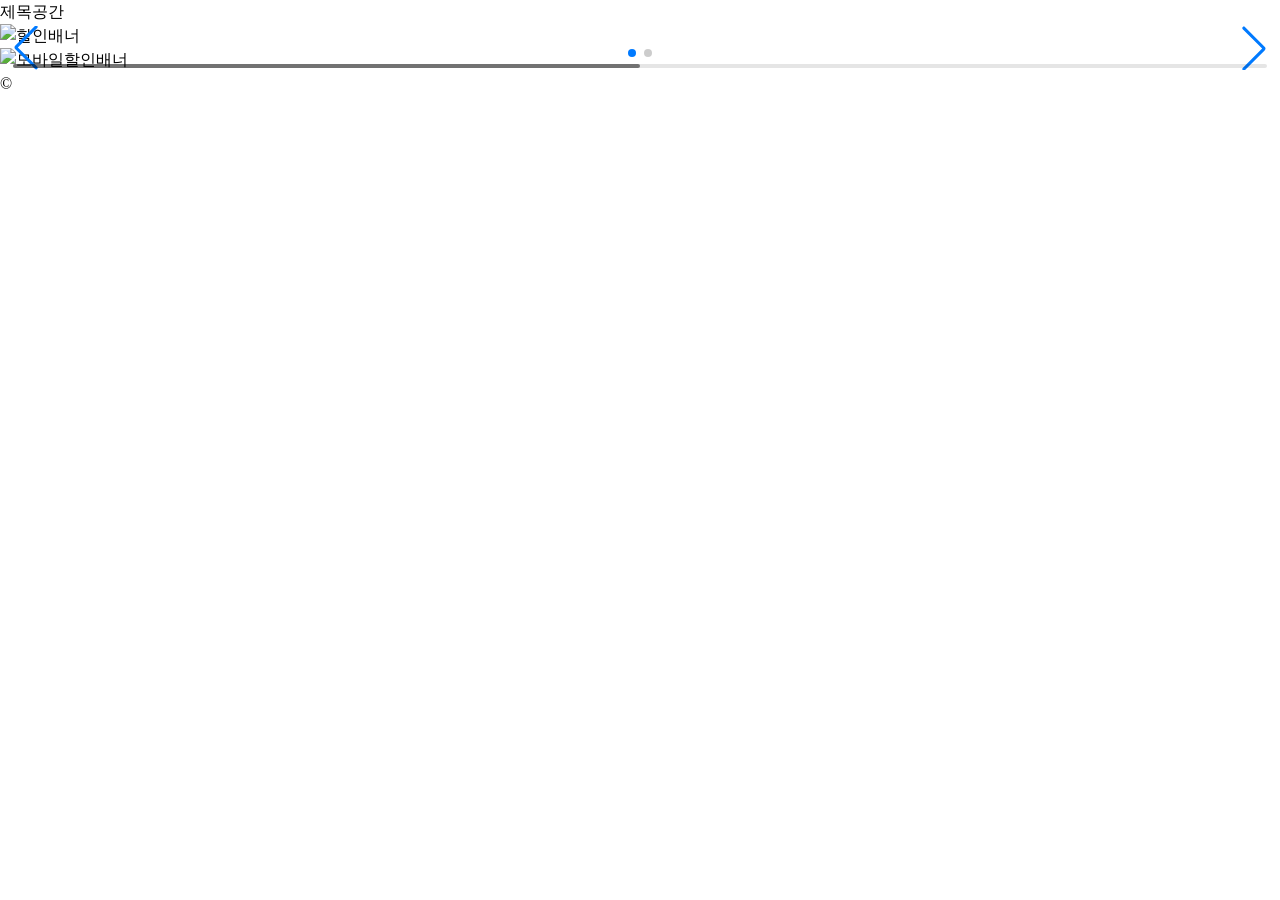
==== kyochon/index.html @ 170788c6 "Add files via upload" ====
<!DOCTYPE html>
<html lang="en">
<head>
    <meta charset="UTF-8">
    <meta name="viewport" content="width=device-width, initial-scale=1.0">
    <title>교촌치킨리뉴얼포트폴리오</title>
    <link rel="stylesheet" href="../css/default.css">
    <link rel="stylesheet" href="../npm/swiper/swiper-bundle.min.css">
    <link rel="stylesheet" href="../font/css/pretendardvariable.css">
    <link rel="stylesheet" href="css/main.css">  
    <script src="../npm/swiper/swiper-bundle.min.js"></script>  
</head>
<body>
    <div id="wrap">
        <header>제목공간</header>
        <main>
            <div class="hero-sec">
                <!-- Slider main container -->
                <div class="swiper visual">
                    <!-- Additional required wrapper -->
                    <div class="swiper-wrapper">
                        <!-- Slides -->
                        <div class="swiper-slide">
                            <img src="img/visual01.png" alt="할인배너" class="pc">
                            <img src="img/m_visual01.png" alt="모바일할인배너" class="mo">
                        </div>
                        <div class="swiper-slide">
                            <img src="img/visual02.png" alt="달콤고구마" class="pc">
                            <img src="img/m_visual02.png" alt="모바일달콤고구마" class="mo">
                        </div>
                    </div>
                    <!-- If we need pagination -->
                    <div class="swiper-pagination"></div>

                    <!-- If we need navigation buttons -->
                    <div class="swiper-button-prev"></div>
                    <div class="swiper-button-next"></div>

                    <!-- If we need scrollbar -->
                    <div class="swiper-scrollbar"></div>
                </div>
            </div>
        </main>
        <footer>&copy;</footer>
    </div>
    <script>
        const swiperHero = new Swiper('.hero-sec > .swiper', {
            // Optional parameters
            direction: 'horizontal',
            loop: true,

            // If we need pagination
            pagination: {
                el: '.visual .swiper-pagination',
            },

            // Navigation arrows
            navigation: {
                nextEl: '.visual .swiper-button-next',
                prevEl: '.visual .swiper-button-prev',
            },

            // And if we need scrollbar
            scrollbar: {
                el: '.visual .swiper-scrollbar',
            },
        });
    </script>
</body>
</html>
---- css/default.css ----
/* ============================================================
   reset.css
   Responsive Reset — Mobile / iOS / Android / Desktop
   ============================================================ */


/* ------------------------------------------------------------
   1. Box Sizing
   ------------------------------------------------------------ */
*,
*::before,
*::after {
  box-sizing: border-box;
}


/* ------------------------------------------------------------
   2. Reset Margin & Padding
   ------------------------------------------------------------ */
* {
  margin: 0;
  padding: 0;
}


/* ------------------------------------------------------------
   3. Root / HTML
   ------------------------------------------------------------ */
html {
  -webkit-text-size-adjust: 100%;
  text-size-adjust: 100%;
  /* scroll-behavior는 전역 설정 대신 필요한 곳에 개별 적용 권장 */
}


/* ------------------------------------------------------------
   4. Body
   ------------------------------------------------------------ */
body {
  min-height: 100dvh;
  line-height: 1.5;
  text-rendering: optimizeSpeed;
  -webkit-font-smoothing: antialiased;
  -moz-osx-font-smoothing: grayscale;
  overflow-x: hidden;
}

/* overflow-x 양쪽 차단 */
html {
  overflow-x: hidden;
}


/* ------------------------------------------------------------
   5. Typography
   ------------------------------------------------------------ */
h1, h2, h3, h4, h5, h6, p {
  overflow-wrap: break-word;
  word-break: keep-all; /* 한국어 줄바꿈 최적화 */
}


/* ------------------------------------------------------------
   6. Lists
   ------------------------------------------------------------ */
ul,
ol {
  list-style: none;
}


/* ------------------------------------------------------------
   7. Links
   ------------------------------------------------------------ */
a {
  color: inherit;
  text-decoration: none;
}


/* ------------------------------------------------------------
   8. Media
   ------------------------------------------------------------ */
img,
picture,
video,
canvas,
svg {
  display: block;
  max-width: 100%;
  vertical-align: middle; /* 인라인 이미지 하단 틈새 제거 */
}

/* 이미지 비율 유지 */
img {
  height: auto;
}


/* ------------------------------------------------------------
   9. Form Elements
   ------------------------------------------------------------ */
input,
button,
textarea,
select {
  font: inherit;
  color: inherit;
  background: none;
  border: none;
  padding: 0;
}

/* iOS 기본 스타일 제거 */
button,
input[type="button"],
input[type="submit"],
input[type="reset"],
input,
textarea,
select {
  appearance: none;
  -webkit-appearance: none;
  border-radius: 0;
}

/* 버튼 커서 */
button,
[type="button"],
[type="submit"],
[type="reset"],
[role="button"] {
  cursor: pointer;
}

/* Textarea */
textarea {
  resize: vertical;
}

/* Remove iOS input inner shadow */
input:not([type="range"]),
textarea {
  -webkit-appearance: none;
}


/* ------------------------------------------------------------
   10. Tables
   ------------------------------------------------------------ */
table {
  border-collapse: collapse;
  border-spacing: 0;
}


/* ------------------------------------------------------------
   11. Accessibility
   ------------------------------------------------------------ */
/* 포커스 링 — 완전 제거 대신 커스텀 유지 (접근성) */
:focus {
  outline: none;
}
:focus-visible {
  outline: 2px solid currentColor;
  outline-offset: 2px;
}

/* 스크린리더 전용 숨김 유틸 */
.sr-only {
  position: absolute;
  width: 1px;
  height: 1px;
  padding: 0;
  margin: -1px;
  overflow: hidden;
  clip: rect(0, 0, 0, 0);
  white-space: nowrap;
  border: 0;
}

/* 모션 감소 설정 대응 */
@media (prefers-reduced-motion: reduce) {
  *,
  *::before,
  *::after {
    animation-duration: 0.01ms !important;
    animation-iteration-count: 1 !important;
    transition-duration: 0.01ms !important;
    scroll-behavior: auto !important;
  }
}

/* hidden 속성 보장 */
[hidden] {
  display: none !important;
}


/* ------------------------------------------------------------
   12. Touch / Tap 최적화
   ------------------------------------------------------------ */
a,
button {
  -webkit-tap-highlight-color: transparent;
}

button,
a,
input,
select,
textarea {
  touch-action: manipulation;
}


/* ------------------------------------------------------------
   13. Inherit (선택적)
   ------------------------------------------------------------ */
/* 일부 브라우저에서 상속 누락 보완 */
fieldset {
  border: none;
}

legend {
  padding: 0;
}

/* hr 기본 스타일 초기화 */
hr {
  border: none;
  border-top: 1px solid currentColor;
  margin: 0;
}
---- font/css/pretendardvariable.css ----
/*
Copyright (c) 2021 Kil Hyung-jin, with Reserved Font Name Pretendard.
https://github.com/orioncactus/pretendard

This Font Software is licensed under the SIL Open Font License, Version 1.1.
This license is copied below, and is also available with a FAQ at:
http://scripts.sil.org/OFL
*/

@font-face {
	font-family: 'Pretendard Variable';
	font-weight: 45 920;
	font-style: normal;
	font-display: swap;
	src: url('../PretendardVariable.woff2') format('woff2-variations');
}
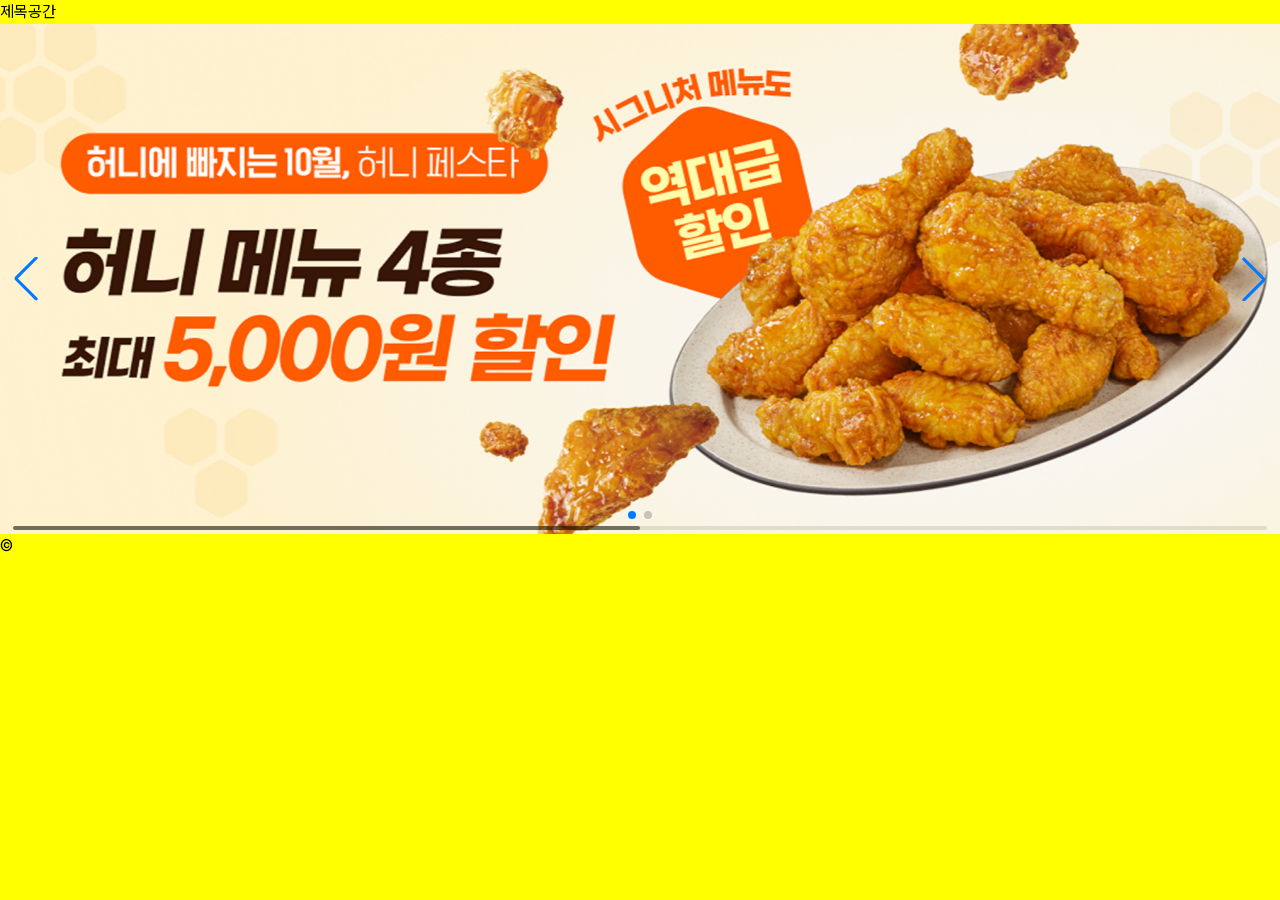
==== commit 73495879: "Style hero Swiper controls as Figma layout" ====
--- a/kyochon/index.html
+++ b/kyochon/index.html
@@ -29,15 +29,15 @@
                             <img src="img/m_visual02.png" alt="모바일달콤고구마" class="mo">
                         </div>
                     </div>
-                    <!-- If we need pagination -->
-                    <div class="swiper-pagination"></div>
-
-                    <!-- If we need navigation buttons -->
-                    <div class="swiper-button-prev"></div>
-                    <div class="swiper-button-next"></div>
-
-                    <!-- If we need scrollbar -->
-                    <div class="swiper-scrollbar"></div>
+                    <!-- Figma hero controls: progress / slide count / arrows -->
+                    <div class="hero-controls">
+                        <div class="swiper-scrollbar" aria-label="슬라이드 진행 상태"></div>
+                        <div class="swiper-pagination" aria-label="현재 슬라이드"></div>
+                        <div class="hero-navigation">
+                            <button type="button" class="swiper-button-prev" aria-label="이전 슬라이드"></button>
+                            <button type="button" class="swiper-button-next" aria-label="다음 슬라이드"></button>
+                        </div>
+                    </div>
                 </div>
             </div>
         </main>
--- a/kyochon/css/main.css
+++ b/kyochon/css/main.css
@@ -0,0 +1,37 @@
+body {
+    background-color: yellow;
+    font-family: "Pretendard Variable", sans-serif;
+}
+.mo {
+    display: none;
+}
+.hero-sec .swiper {
+    width: 100%;
+    height: 510px;
+}
+/* 높이를 고정하고 싶은 경우는 px값 적용 */
+/* 반응형에 따라 높이값이 점점 줄어들길 바라면 높이값 주지 않기! max-height정도는 가능 */
+.hero-sec .swiper img {
+    width: 100%;
+    height: 100%;
+    object-fit: cover;
+}
+
+@media (max-width: 1024px) {
+    .pc {
+        display: none;
+    }
+    .mo {
+        display: block;
+    }
+    header {
+        position: fixed;
+        width: 100%;
+        height: 60px;
+        background-color: orange;
+        z-index: 10;
+    }
+    .hero-sec .swiper {
+        height: 100dvh;
+    }
+}
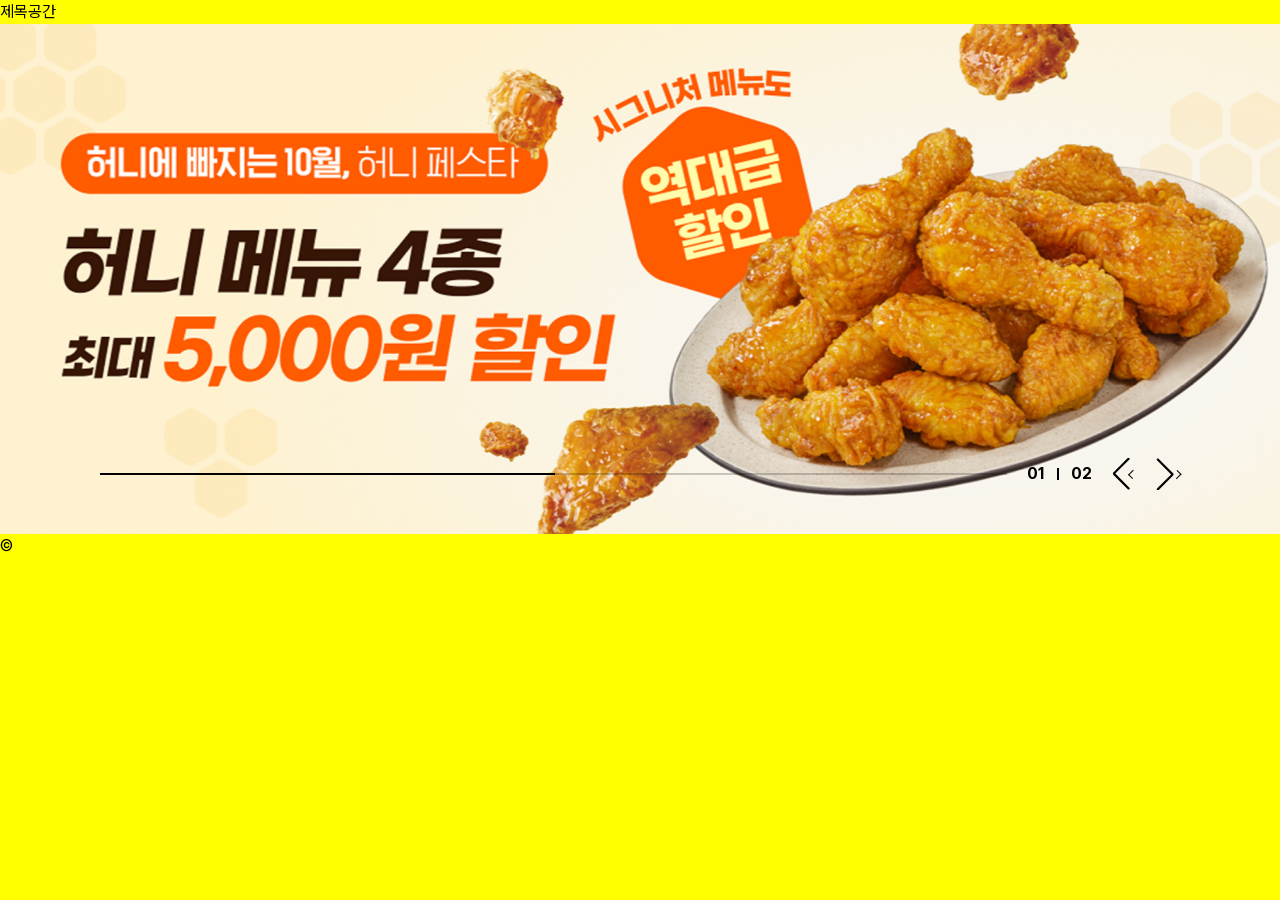
==== commit 83f0b1ce: "Fix Swiper fraction pagination and draggable scrollbar options" ====
--- a/kyochon/index.html
+++ b/kyochon/index.html
@@ -49,21 +49,31 @@
             direction: 'horizontal',
             loop: true,
 
-            // If we need pagination
-            pagination: {
-                el: '.visual .swiper-pagination',
-            },
-
+            // Current slide / total slide, matching the Figma counter
+            pagination: {
+                el: '.visual .swiper-pagination',
+                type: 'fraction',
+                formatFractionCurrent: number => String(number).padStart(2, '0'),
+                formatFractionTotal: number => String(number).padStart(2, '0'),
+                renderFraction: (currentClass, totalClass) =>
+                    '<span class="' + currentClass + '"></span>' +
+                    '<span class="hero-pagination-divider" aria-hidden="true"></span>' +
+                    '<span class="' + totalClass + '"></span>',
+            },
+
             // Navigation arrows
             navigation: {
                 nextEl: '.visual .swiper-button-next',
                 prevEl: '.visual .swiper-button-prev',
             },
 
-            // And if we need scrollbar
-            scrollbar: {
-                el: '.visual .swiper-scrollbar',
-            },
+            // Thin draggable progress track
+            scrollbar: {
+                el: '.visual .swiper-scrollbar',
+                draggable: true,
+                hide: false,
+                snapOnRelease: true,
+            },
         });
     </script>
 </body>
--- a/kyochon/css/main.css
+++ b/kyochon/css/main.css
@@ -35,3 +35,106 @@
         height: 100dvh;
     }
 }
+
+/* Figma Hero (20:20): 1920 × 720 / controls at y=664 */
+.hero-sec .visual {
+    position: relative;
+}
+.hero-sec .hero-controls {
+    position: absolute;
+    z-index: 5;
+    left: 50%;
+    bottom: 44px;
+    transform: translateX(-50%);
+    width: calc(100% - 200px);
+    max-width: 1720px;
+    display: flex;
+    align-items: center;
+    gap: 20px;
+    color: #020000;
+}
+.hero-sec .hero-controls .swiper-scrollbar {
+    position: relative;
+    left: auto;
+    right: auto;
+    top: auto;
+    bottom: auto;
+    width: auto;
+    height: 2px;
+    flex: 1 1 auto;
+    min-width: 30px;
+    border-radius: 0;
+    background: rgba(2, 0, 0, .2);
+}
+.hero-sec .hero-controls .swiper-scrollbar-drag {
+    height: 2px;
+    border-radius: 0;
+    background: #020000;
+}
+.hero-sec .hero-controls .swiper-pagination {
+    position: static;
+    width: auto;
+    flex: 0 0 auto;
+    display: flex;
+    align-items: center;
+    gap: 12px;
+    color: #020000;
+    font-family: "Pretendard Variable", sans-serif;
+    font-size: 16px;
+    font-weight: 700;
+    line-height: 1;
+}
+.hero-sec .hero-pagination-divider {
+    display: block;
+    width: 2px;
+    height: 12px;
+    background: #020000;
+}
+.hero-sec .hero-navigation {
+    display: flex;
+    align-items: center;
+    gap: 20px;
+}
+.hero-sec .hero-navigation .swiper-button-prev,
+.hero-sec .hero-navigation .swiper-button-next {
+    position: static;
+    display: flex;
+    width: 24px;
+    height: 32px;
+    margin: 0;
+    padding: 0;
+    align-items: center;
+    justify-content: center;
+    border: 0;
+    background: transparent;
+    color: #020000;
+    cursor: pointer;
+}
+.hero-sec .hero-navigation .swiper-button-prev::after,
+.hero-sec .hero-navigation .swiper-button-next::after {
+    content: "";
+    width: 7px;
+    height: 7px;
+    border-top: 1.8px solid currentColor;
+    border-right: 1.8px solid currentColor;
+    transform: rotate(45deg);
+}
+.hero-sec .hero-navigation .swiper-button-prev::after {
+    transform: rotate(-135deg);
+}
+.hero-sec .hero-navigation button:focus-visible {
+    outline: 2px solid #020000;
+    outline-offset: 3px;
+}
+@media (max-width: 1024px) {
+    .hero-sec .hero-controls {
+        bottom: 30px;
+        width: calc(100% - 40px);
+        gap: 14px;
+    }
+    .hero-sec .hero-controls .swiper-pagination {
+        font-size: 13px;
+        gap: 8px;
+    }
+    .hero-sec .hero-navigation { gap: 8px; }
+}
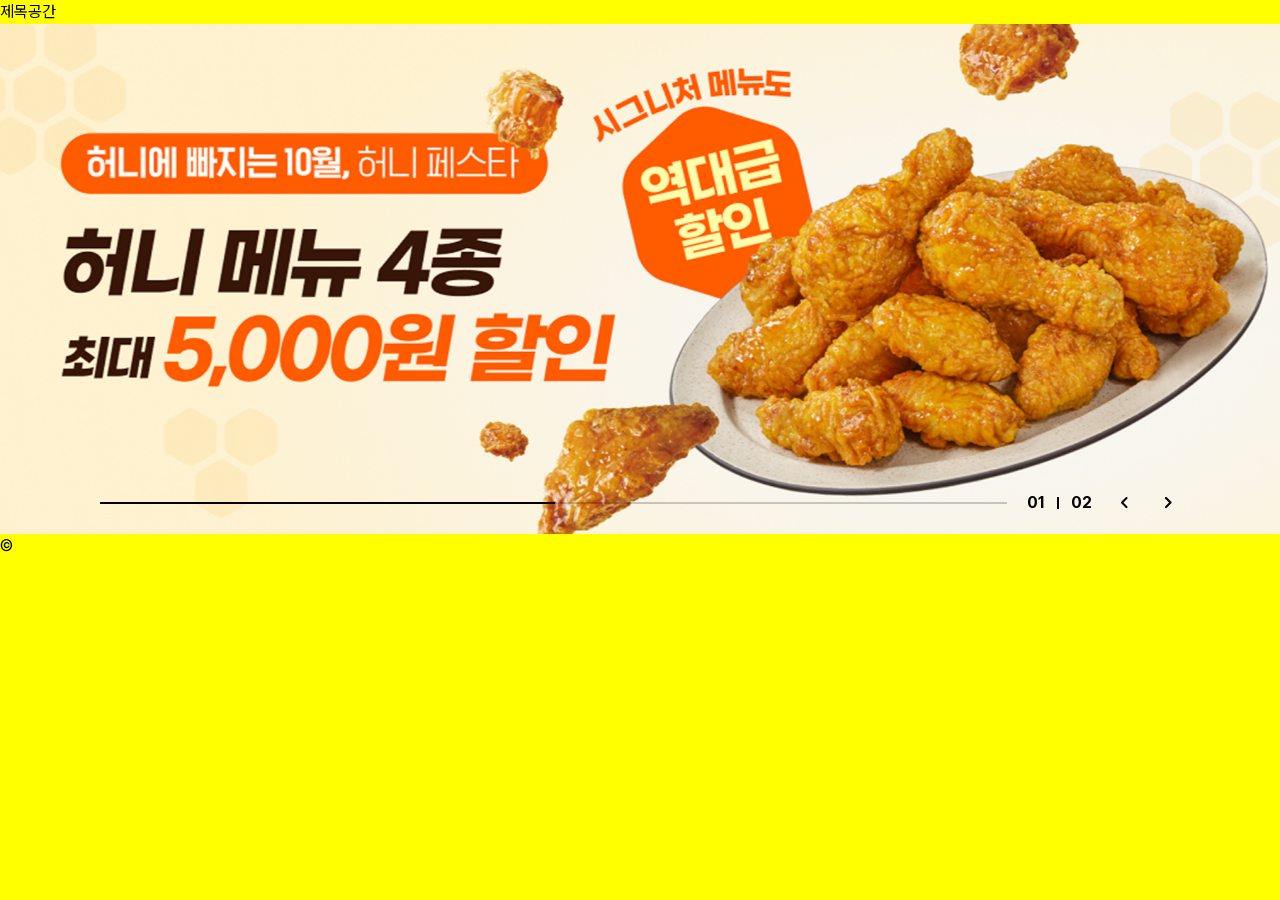
==== commit 6c5810f5: "Prevent Swiper navigation SVG icons from overlapping custom arrow images" ====
--- a/kyochon/index.html
+++ b/kyochon/index.html
@@ -63,6 +63,7 @@
 
             // Navigation arrows
             navigation: {
+                addIcons: false, // Swiper 기본 SVG 삽입 방지; 화살표는 CSS ::after 이미지 사용
                 nextEl: '.visual .swiper-button-next',
                 prevEl: '.visual .swiper-button-prev',
             },
--- a/kyochon/css/main.css
+++ b/kyochon/css/main.css
@@ -35,106 +35,111 @@
         height: 100dvh;
     }
 }
-
-/* Figma Hero (20:20): 1920 × 720 / controls at y=664 */
-.hero-sec .visual {
-    position: relative;
-}
-.hero-sec .hero-controls {
-    position: absolute;
-    z-index: 5;
-    left: 50%;
-    bottom: 44px;
-    transform: translateX(-50%);
-    width: calc(100% - 200px);
-    max-width: 1720px;
-    display: flex;
-    align-items: center;
-    gap: 20px;
-    color: #020000;
-}
-.hero-sec .hero-controls .swiper-scrollbar {
-    position: relative;
-    left: auto;
-    right: auto;
-    top: auto;
-    bottom: auto;
-    width: auto;
-    height: 2px;
-    flex: 1 1 auto;
-    min-width: 30px;
-    border-radius: 0;
-    background: rgba(2, 0, 0, .2);
-}
-.hero-sec .hero-controls .swiper-scrollbar-drag {
-    height: 2px;
-    border-radius: 0;
-    background: #020000;
-}
-.hero-sec .hero-controls .swiper-pagination {
-    position: static;
-    width: auto;
-    flex: 0 0 auto;
-    display: flex;
-    align-items: center;
-    gap: 12px;
-    color: #020000;
-    font-family: "Pretendard Variable", sans-serif;
-    font-size: 16px;
-    font-weight: 700;
-    line-height: 1;
-}
-.hero-sec .hero-pagination-divider {
-    display: block;
-    width: 2px;
-    height: 12px;
-    background: #020000;
-}
-.hero-sec .hero-navigation {
-    display: flex;
-    align-items: center;
-    gap: 20px;
-}
-.hero-sec .hero-navigation .swiper-button-prev,
-.hero-sec .hero-navigation .swiper-button-next {
-    position: static;
-    display: flex;
-    width: 24px;
-    height: 32px;
-    margin: 0;
-    padding: 0;
-    align-items: center;
-    justify-content: center;
-    border: 0;
-    background: transparent;
-    color: #020000;
-    cursor: pointer;
-}
-.hero-sec .hero-navigation .swiper-button-prev::after,
-.hero-sec .hero-navigation .swiper-button-next::after {
-    content: "";
-    width: 7px;
-    height: 7px;
-    border-top: 1.8px solid currentColor;
-    border-right: 1.8px solid currentColor;
-    transform: rotate(45deg);
-}
-.hero-sec .hero-navigation .swiper-button-prev::after {
-    transform: rotate(-135deg);
-}
-.hero-sec .hero-navigation button:focus-visible {
-    outline: 2px solid #020000;
-    outline-offset: 3px;
-}
-@media (max-width: 1024px) {
-    .hero-sec .hero-controls {
-        bottom: 30px;
-        width: calc(100% - 40px);
-        gap: 14px;
-    }
-    .hero-sec .hero-controls .swiper-pagination {
-        font-size: 13px;
-        gap: 8px;
-    }
-    .hero-sec .hero-navigation { gap: 8px; }
-}
+
+/* Figma Hero (20:20): 1920 × 720 / controls at y=664 */
+.hero-sec .visual {
+    position: relative;
+}
+.hero-sec .hero-controls {
+    position: absolute;
+    z-index: 5;
+    left: 50%;
+    bottom: 15px;
+    transform: translateX(-50%);
+    width: calc(100% - 200px);
+    max-width: 1720px;
+    display: flex;
+    align-items: center;
+    gap: 20px;
+    color: #020000;
+}
+.hero-sec .hero-controls .swiper-scrollbar {
+    position: relative;
+    left: auto;
+    right: auto;
+    top: auto;
+    bottom: auto;
+    width: auto;
+    height: 2px;
+    flex: 1 1 auto;
+    min-width: 30px;
+    border-radius: 0;
+    background: rgba(2, 0, 0, .2);
+}
+.hero-sec .hero-controls .swiper-scrollbar-drag {
+    height: 2px;
+    border-radius: 0;
+    background: #020000;
+}
+.hero-sec .hero-controls .swiper-pagination {
+    position: static;
+    width: auto;
+    flex: 0 0 auto;
+    display: flex;
+    align-items: center;
+    gap: 12px;
+    color: #020000;
+    font-family: "Pretendard Variable", sans-serif;
+    font-size: 16px;
+    font-weight: 700;
+    line-height: 1;
+}
+.hero-sec .hero-pagination-divider {
+    display: block;
+    width: 2px;
+    height: 12px;
+    flex: 0 0 2px;
+    background: url("../img/line.svg") center / 2px 12px no-repeat;
+}
+.hero-sec .hero-navigation {
+    display: flex;
+    align-items: center;
+    gap: 20px;
+}
+.hero-sec .hero-navigation .swiper-button-prev,
+.hero-sec .hero-navigation .swiper-button-next {
+    position: static;
+    display: flex;
+    width: 24px;
+    height: 32px;
+    margin: 0;
+    padding: 0;
+    align-items: center;
+    justify-content: center;
+    border: 0;
+    background: transparent;
+    color: #020000;
+    cursor: pointer;
+}
+.hero-sec .hero-navigation .swiper-button-prev::after,
+.hero-sec .hero-navigation .swiper-button-next::after {
+    content: "";
+    display: block;
+    width: 7px;
+    height: 12px;
+    background-position: center;
+    background-repeat: no-repeat;
+    background-size: contain;
+}
+.hero-sec .hero-navigation .swiper-button-prev::after {
+    background-image: url("../img/swiper_prev.png");
+}
+.hero-sec .hero-navigation .swiper-button-next::after {
+    background-image: url("../img/swiper_next.png");
+}
+.hero-sec .hero-navigation button:focus-visible {
+    outline: 2px solid #020000;
+    outline-offset: 3px;
+}
+@media (max-width: 1024px) {
+    .hero-sec .hero-controls {
+        bottom: 30px;
+        width: calc(100% - 40px);
+        gap: 14px;
+    }
+    .hero-sec .hero-controls .swiper-pagination {
+        font-size: 13px;
+        gap: 8px;
+    }
+    .hero-sec .hero-navigation { gap: 8px; }
+}
